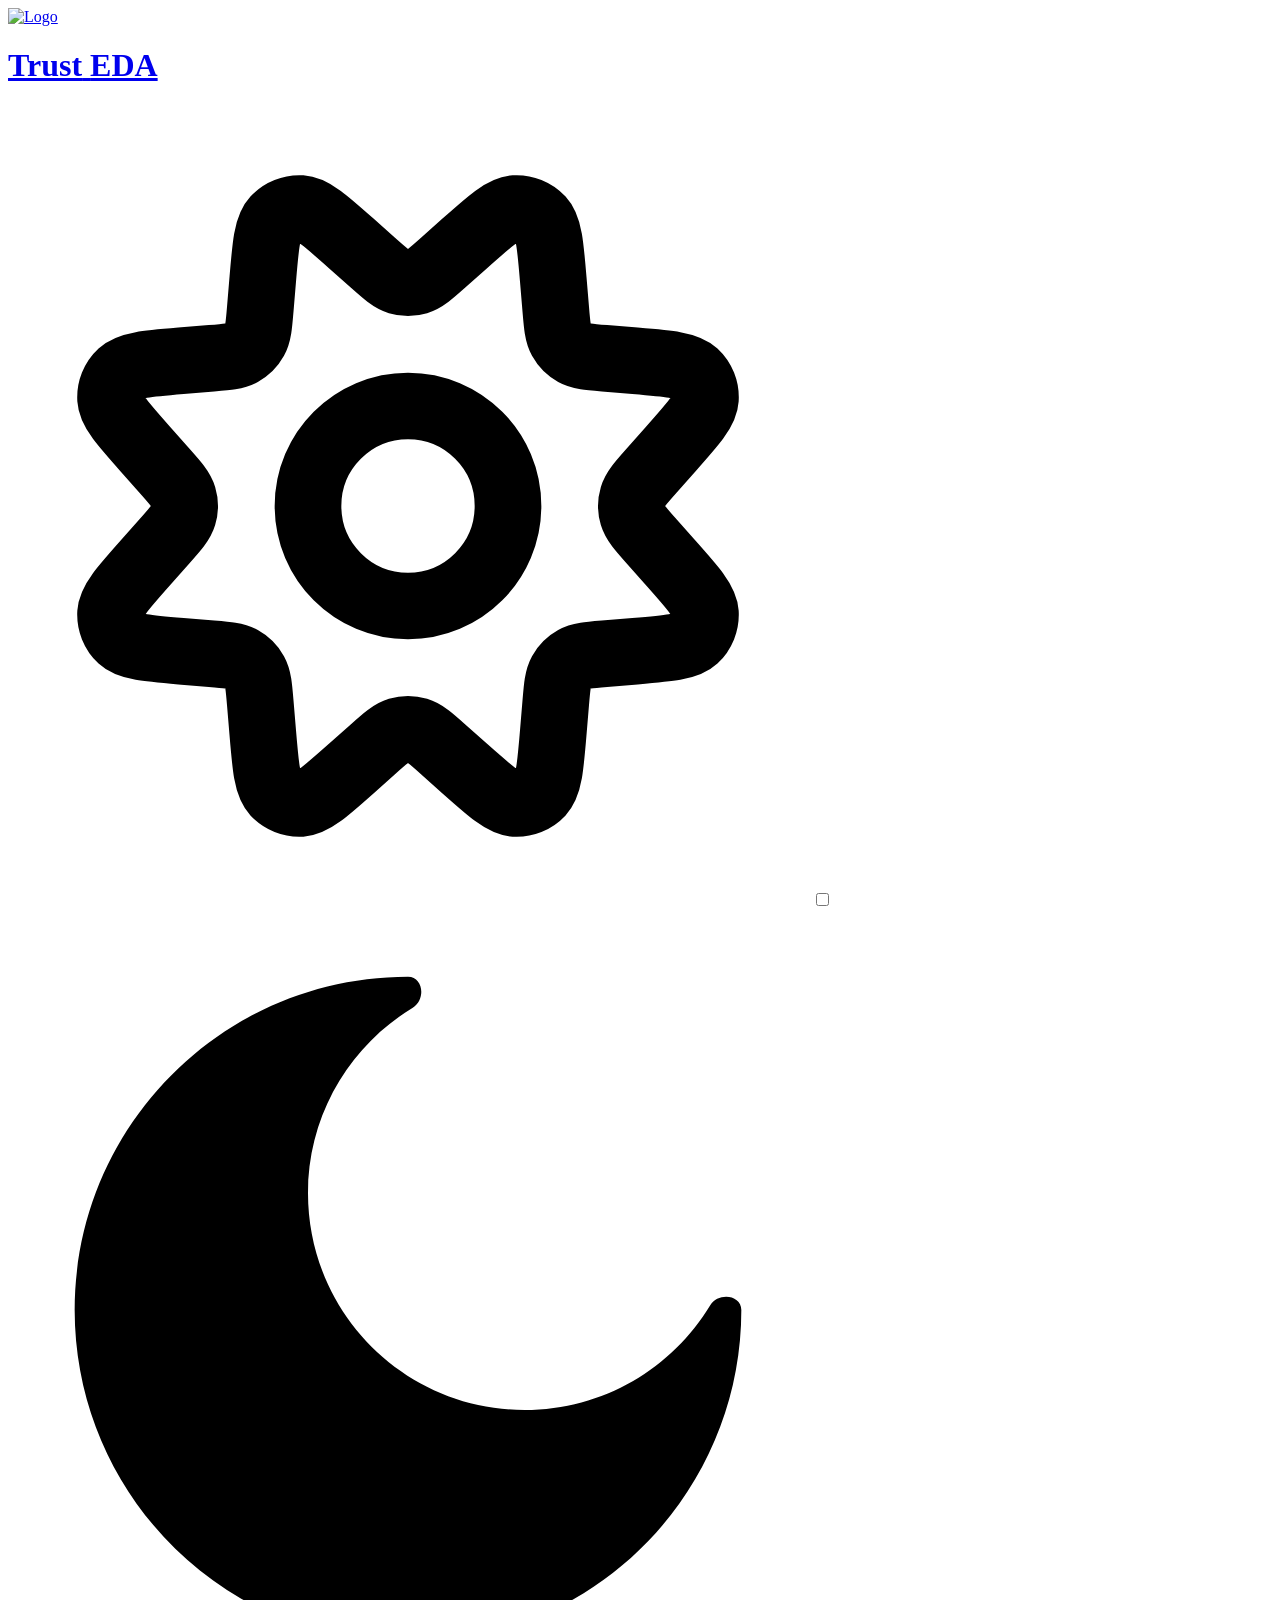
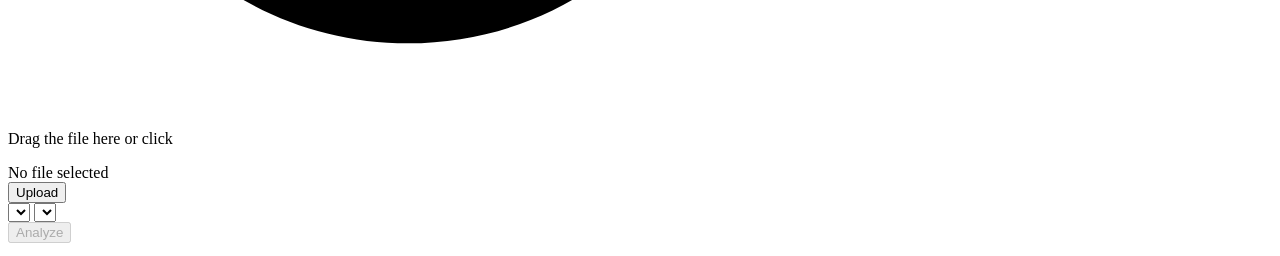
==== front/index.html @ 197ce191 "inintial commit, but with some features" ====
<!DOCTYPE html>
<html lang="en">
  <head>
    <meta charset="UTF-8" />
    <meta name="viewport" content="width=device-width, initial-scale=1.0" />
    <title>Trust EDA</title>
    <link rel="shortcut icon" href="/static/logos/Logo.svg" type="image/x-icon" />
    <link rel="stylesheet" href="/static/styles/reset.css" />
    <link rel="stylesheet" href="/static/styles/index.css" />
    <link rel="stylesheet" href="/static/styles/upload.css" />
  </head>
  <body>
    <header class="header">
      <a class="header__logo" href="#">
        <img src="/static/logos/Logo.svg" alt="Logo" />
        <h1 class="logo-text">
          <span class="trust">Trust</span>
          <span class="eda">EDA</span>
        </h1>
      </a>
      <nav class="theme-container">
        <svg
          id="icon-sun"
          width="800px"
          height="800px"
          viewBox="0 0 24 24"
          fill="none"
          xmlns="http://www.w3.org/2000/svg"
        >
          <path
            d="M15 12C15 13.6569 13.6569 15 12 15C10.3432 15 9.00004 13.6569 9.00004 12C9.00004 10.3432 10.3432 9.00004 12 9.00004C13.6569 9.00004 15 10.3432 15 12Z"
            stroke="#000000"
            stroke-width="2"
            stroke-linecap="round"
            stroke-linejoin="round"
          />
          <path
            d="M7.64338 5.18899L7.56701 6.10541C7.52707 6.58478 7.50709 6.82447 7.40373 7.01167C7.31261 7.1767 7.1767 7.31261 7.01167 7.40373C6.82447 7.50709 6.58477 7.52707 6.10541 7.56701L5.18898 7.64338C4.16259 7.72892 3.6494 7.77168 3.39642 8.00615C3.17627 8.21018 3.05941 8.50232 3.07812 8.8019C3.09961 9.14615 3.44174 9.53105 4.126 10.3008L4.69153 10.9371C5.02586 11.3132 5.19302 11.5012 5.2565 11.7135C5.31243 11.9004 5.31243 12.0997 5.2565 12.2866C5.19302 12.4988 5.02586 12.6869 4.69153 13.063L4.126 13.6992C3.44174 14.469 3.09961 14.8539 3.07812 15.1982C3.05941 15.4978 3.17627 15.7899 3.39642 15.9939C3.6494 16.2284 4.16259 16.2712 5.18899 16.3567L6.10541 16.4331C6.58478 16.473 6.82446 16.493 7.01167 16.5964C7.1767 16.6875 7.31261 16.8234 7.40373 16.9884C7.50709 17.1756 7.52707 17.4153 7.56701 17.8947L7.64338 18.8111C7.72892 19.8375 7.77168 20.3507 8.00615 20.6037C8.21018 20.8238 8.50232 20.9407 8.8019 20.922C9.14615 20.9005 9.53105 20.5583 10.3008 19.8741L10.9371 19.3085C11.3132 18.9742 11.5012 18.8071 11.7135 18.7436C11.9004 18.6876 12.0997 18.6876 12.2866 18.7436C12.4988 18.8071 12.6869 18.9742 13.063 19.3085L13.6992 19.8741C14.469 20.5583 14.8539 20.9005 15.1982 20.922C15.4978 20.9407 15.7899 20.8238 15.9939 20.6037C16.2284 20.3507 16.2712 19.8375 16.3567 18.8111L16.4331 17.8947C16.473 17.4153 16.493 17.1756 16.5964 16.9884C16.6875 16.8234 16.8234 16.6875 16.9884 16.5964C17.1756 16.493 17.4153 16.473 17.8947 16.4331L18.8111 16.3567C19.8375 16.2712 20.3507 16.2284 20.6037 15.9939C20.8238 15.7899 20.9407 15.4978 20.922 15.1982C20.9005 14.8539 20.5583 14.469 19.8741 13.6992L19.3085 13.063C18.9742 12.6869 18.8071 12.4988 18.7436 12.2866C18.6876 12.0997 18.6876 11.9004 18.7436 11.7135C18.8071 11.5012 18.9742 11.3132 19.3085 10.9371L19.8741 10.3008C20.5583 9.53105 20.9005 9.14615 20.922 8.8019C20.9407 8.50232 20.8238 8.21018 20.6037 8.00615C20.3507 7.77168 19.8375 7.72892 18.8111 7.64338L17.8947 7.56701C17.4153 7.52707 17.1756 7.50709 16.9884 7.40373C16.8234 7.31261 16.6875 7.1767 16.5964 7.01167C16.493 6.82446 16.473 6.58478 16.4331 6.10541L16.3567 5.18898C16.2712 4.16259 16.2284 3.6494 15.9939 3.39642C15.7899 3.17627 15.4978 3.05941 15.1982 3.07812C14.8539 3.09961 14.469 3.44174 13.6992 4.126L13.063 4.69153C12.6869 5.02586 12.4988 5.19302 12.2866 5.2565C12.0997 5.31243 11.9004 5.31243 11.7135 5.2565C11.5012 5.19302 11.3132 5.02586 10.9371 4.69153L10.3008 4.126C9.53105 3.44174 9.14615 3.09961 8.8019 3.07812C8.50232 3.05941 8.21018 3.17627 8.00615 3.39642C7.77168 3.6494 7.72892 4.16259 7.64338 5.18899Z"
            stroke="#000000"
            stroke-width="2"
            stroke-linecap="round"
            stroke-linejoin="round"
          />
        </svg>
        <label class="theme-switch">
          <input type="checkbox" id="theme-checkbox" />
          <span class="slider"></span>
        </label>
        <svg
          id="icon-moon"
          width="800px"
          height="800px"
          viewBox="0 0 24 24"
          fill="none"
          xmlns="http://www.w3.org/2000/svg"
        >
          <path
            d="M12 22C17.5228 22 22 17.5228 22 12C22 11.5373 21.3065 11.4608 21.0672 11.8568C19.9289 13.7406 17.8615 15 15.5 15C11.9101 15 9 12.0899 9 8.5C9 6.13845 10.2594 4.07105 12.1432 2.93276C12.5392 2.69347 12.4627 2 12 2C6.47715 2 2 6.47715 2 12C2 17.5228 6.47715 22 12 22Z"
            fill="black"
          />
        </svg>
      </nav>
    </header>

    <main class="main">
     
      <div class="upload-block">

        <div class="drop-zone" id="dropZone">
          <p>Drag the file here or click</p>
          <span id="file-name">No file selected</span>
        </div>

        <input type="file" id="fileInput" hidden />

        <button id="uploadBtn" type="button">Upload</button>

        <div class="selectors">
          <select id="col1"></select>
          <select id="col2"></select>
        </div>

        <button id="analyzeBtn" type="button" disabled>Analyze</button>

        <pre id="result"></pre>
      </div>
      <div id="fileList" class="file-list"></div>
    </main>

    <script src="/static/scripts/index.js"></script>
    <script src="/static/scripts/upload.js"></script>
  </body>
</html>
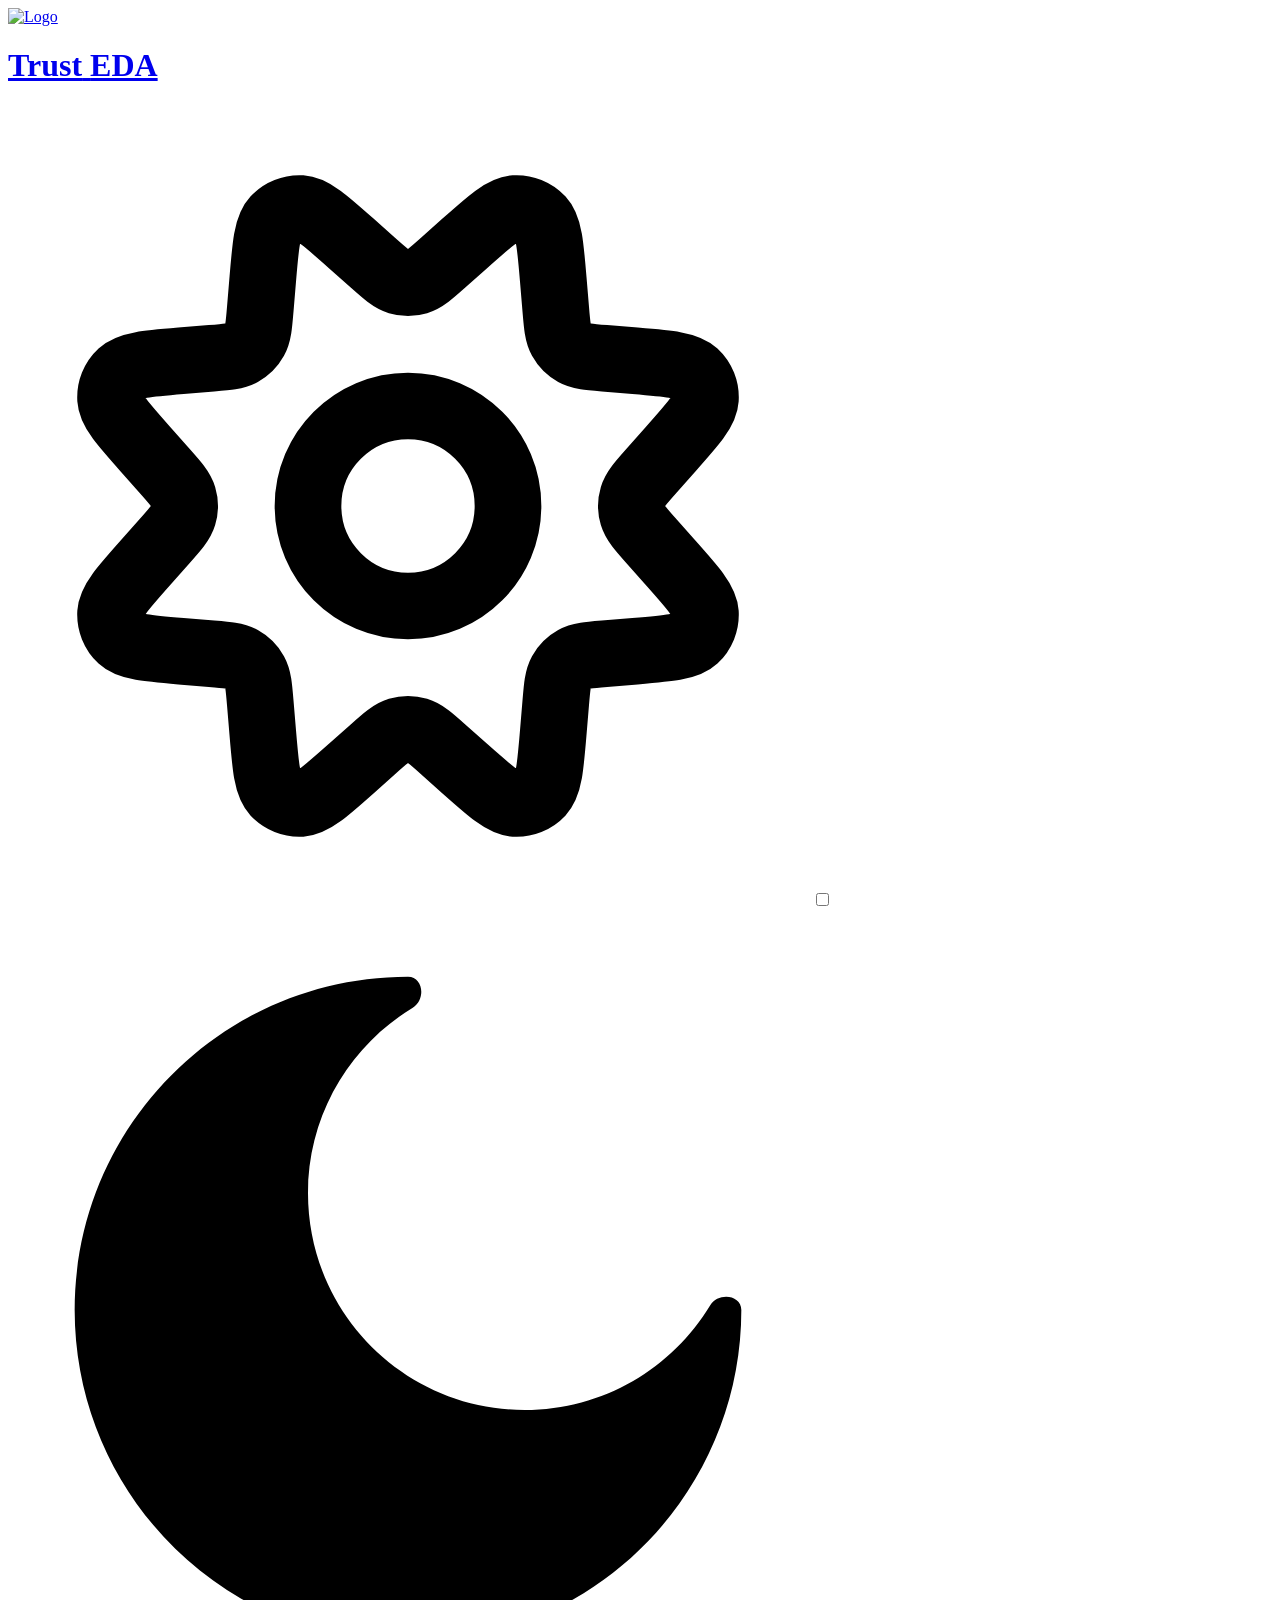
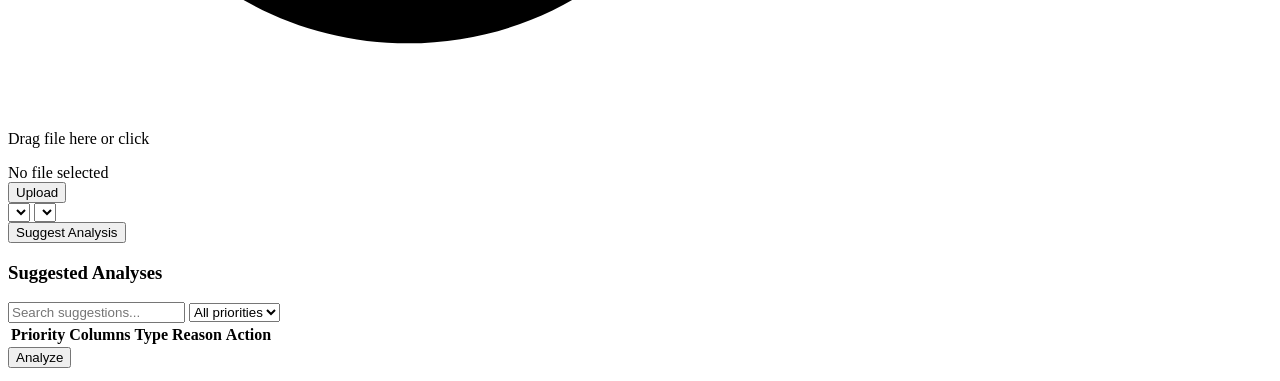
==== commit 864a4752: "tries to fix" ====
--- a/front/index.html
+++ b/front/index.html
@@ -4,14 +4,18 @@
     <meta charset="UTF-8" />
     <meta name="viewport" content="width=device-width, initial-scale=1.0" />
     <title>Trust EDA</title>
-    <link rel="shortcut icon" href="/static/logos/Logo.svg" type="image/x-icon" />
+    <link
+      rel="shortcut icon"
+      href="/static/logos/Logo.svg"
+      type="image/x-icon"
+    />
     <link rel="stylesheet" href="/static/styles/reset.css" />
     <link rel="stylesheet" href="/static/styles/index.css" />
     <link rel="stylesheet" href="/static/styles/upload.css" />
   </head>
   <body>
     <header class="header">
-      <a class="header__logo" href="#">
+      <a class="header__logo" href="/">
         <img src="/static/logos/Logo.svg" alt="Logo" />
         <h1 class="logo-text">
           <span class="trust">Trust</span>
@@ -63,31 +67,81 @@
     </header>
 
     <main class="main">
-     
       <div class="upload-block">
-
         <div class="drop-zone" id="dropZone">
-          <p>Drag the file here or click</p>
+          <p>Drag file here or click</p>
           <span id="file-name">No file selected</span>
         </div>
 
         <input type="file" id="fileInput" hidden />
 
-        <button id="uploadBtn" type="button">Upload</button>
+        <button id="uploadBtn">Upload</button>
 
         <div class="selectors">
           <select id="col1"></select>
           <select id="col2"></select>
         </div>
 
-        <button id="analyzeBtn" type="button" disabled>Analyze</button>
+        <button id="suggestBtn">Suggest Analysis</button>
+
+        <section class="suggestions-section">
+          <h3>Suggested Analyses</h3>
+
+          <div class="suggestions-toolbar">
+            <input
+              type="text"
+              id="suggestionSearch"
+              placeholder="Search suggestions..."
+            />
+
+            <select id="priorityFilter">
+              <option value="">All priorities</option>
+              <option value="5">High</option>
+              <option value="4">Medium</option>
+              <option value="3">Low</option>
+            </select>
+          </div>
+
+          <div style="overflow-x: auto">
+            <table class="suggestions-table">
+              <thead>
+                <tr>
+                  <th>Priority</th>
+                  <th>Columns</th>
+                  <th>Type</th>
+                  <th>Reason</th>
+                  <th>Action</th>
+                </tr>
+              </thead>
+
+              <tbody id="suggestionsContainer"></tbody>
+            </table>
+          </div>
+        </section>
+
+        <button id="analyzeBtn">Analyze</button>
 
         <pre id="result"></pre>
       </div>
+
       <div id="fileList" class="file-list"></div>
     </main>
+    <div
+      class="table-container"
+      id="tableContainer"
+      style="display: none; margin-top: 20px; width: 100%; overflow-x: auto"
+    >
+      <table
+        class="data-table"
+        id="dataTable"
+        style="width: 100%; border-collapse: collapse; text-align: left"
+      >
+        <thead id="table-head"></thead>
+        <tbody id="table-body"></tbody>
+      </table>
+    </div>
 
     <script src="/static/scripts/index.js"></script>
-    <script src="/static/scripts/upload.js"></script>
+    <script type="module" src="/static/scripts/upload.js"></script>
   </body>
 </html>
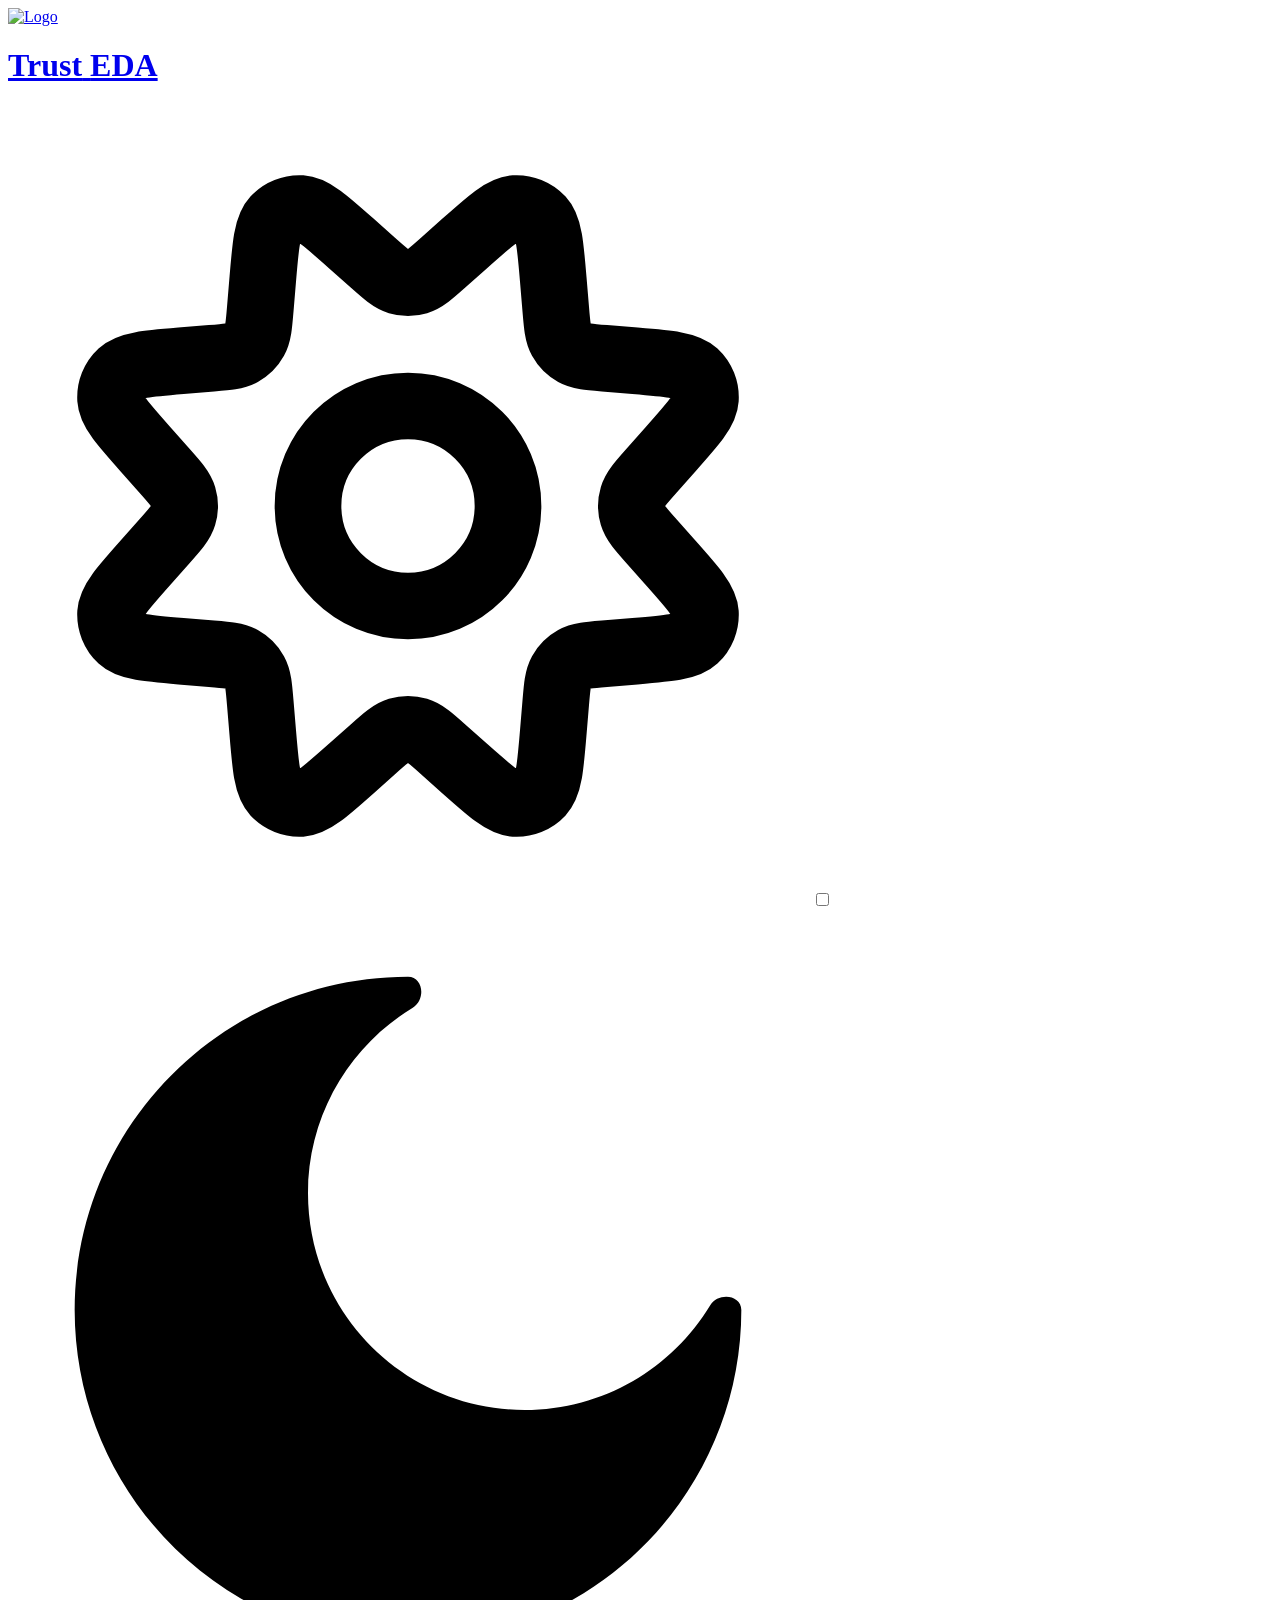
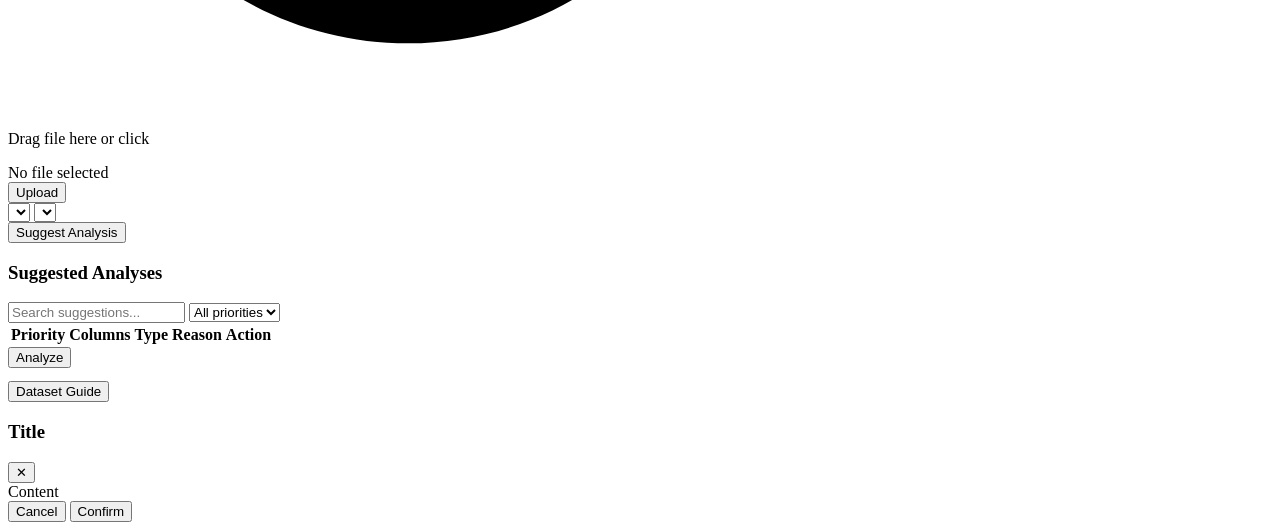
==== commit 3bf4cba4: "Readme added" ====
--- a/front/index.html
+++ b/front/index.html
@@ -140,7 +140,22 @@
         <tbody id="table-body"></tbody>
       </table>
     </div>
+    <button id="datasetInfoBtn">Dataset Guide</button>
+    <div id="modalOverlay" class="modal-overlay hidden">
+      <div class="modal">
+        <div class="modal-header">
+          <h3 id="modalTitle">Title</h3>
+          <button id="modalClose">✕</button>
+        </div>
 
+        <div id="modalBody" class="modal-body">Content</div>
+
+        <div id="modalFooter" class="modal-footer">
+          <button id="modalCancel">Cancel</button>
+          <button id="modalConfirm">Confirm</button>
+        </div>
+      </div>
+    </div>
     <script src="/static/scripts/index.js"></script>
     <script type="module" src="/static/scripts/upload.js"></script>
   </body>
